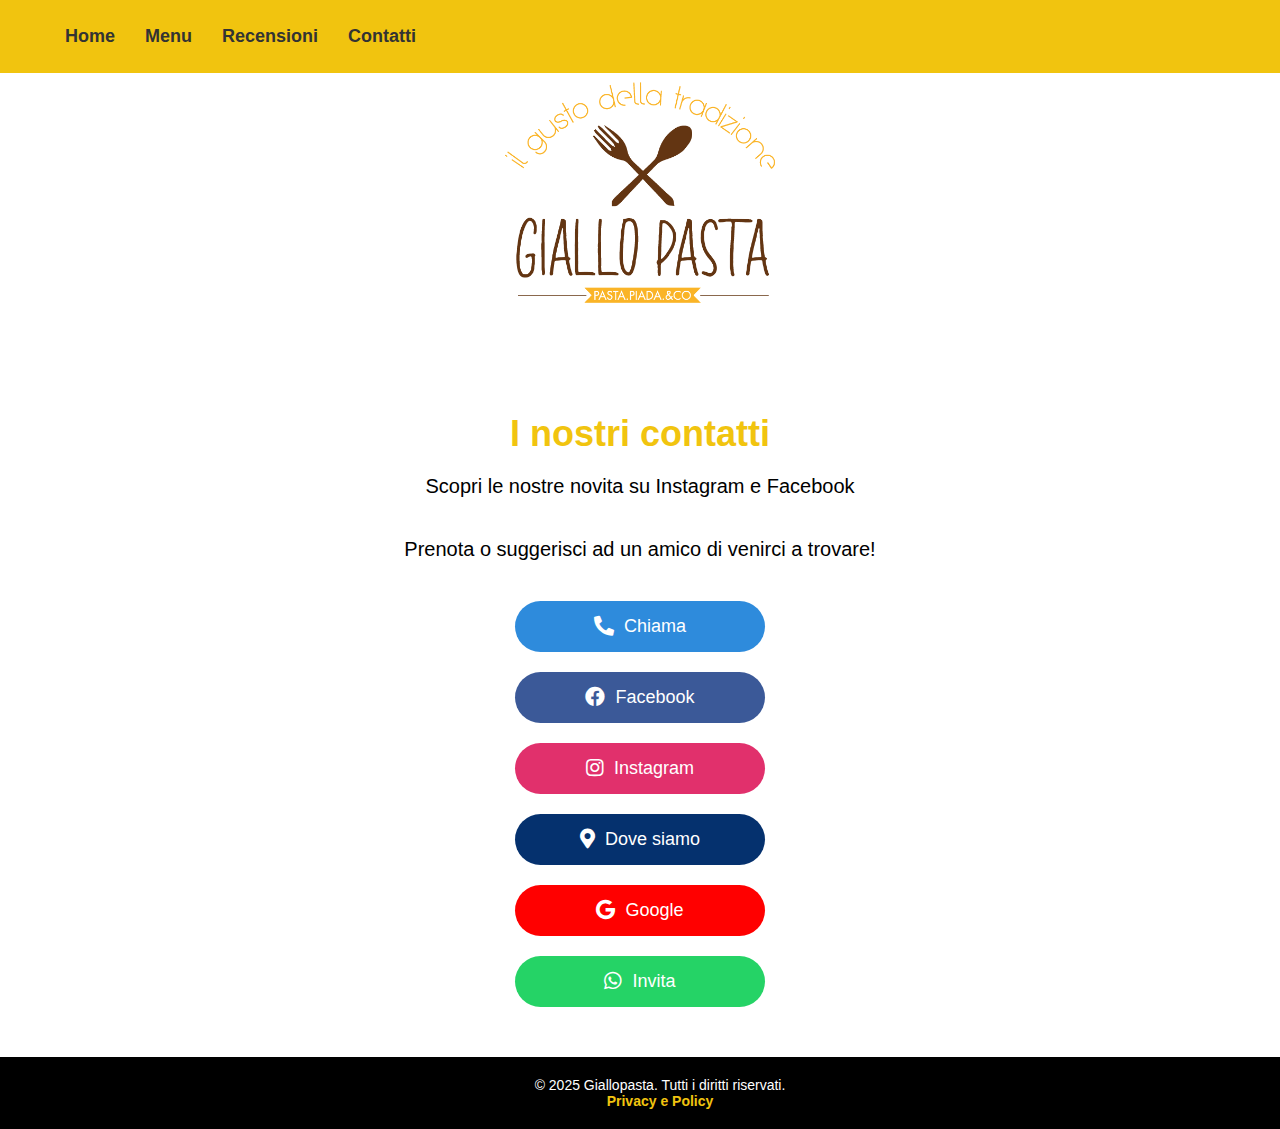
==== contatti.html @ cd017f89 "Add files via upload" ====
<!DOCTYPE html>
<html lang="it">
<head>
  <meta charset="UTF-8">
  <meta name="viewport" content="width=device-width, initial-scale=1.0">
  <title>Giallopasta - Contatti</title>
  <link rel="stylesheet" href="style.css">
  <link href="https://cdnjs.cloudflare.com/ajax/libs/font-awesome/5.15.3/css/all.min.css" rel="stylesheet"> <!-- Font Awesome per le icone -->
  <style>
   /* Stili per i pulsanti */
  /* Stili per i pulsanti */
.buttons-container {
  display: flex;
  flex-direction: column;  /* Disporre i pulsanti in colonna */
  align-items: center;     /* Centra i pulsanti orizzontalmente */
  gap: 20px;
  margin-top: 40px;
}

.button {
  display: flex;
  align-items: center;
  justify-content: center;
  padding: 15px 30px;
  font-size: 18px;
  border-radius: 50px;
  color: #fff;
  cursor: pointer;
  text-decoration: none;
  transition: background-color 0.3s;
  width: 250px; /* Imposta una larghezza fissa per i pulsanti */
  box-sizing: border-box; /* Per includere il padding nel calcolo della larghezza */
}

.button i {
  margin-right: 10px;
  font-size: 20px;
}

.button:hover {
  opacity: 0.8;
}

/* Colori specifici per ogni pulsante */
.call-button {
  background-color: #2e8bdc; /* WhatsApp */
}

.facebook-button {
  background-color: #3b5998; /* Facebook */
}

.instagram-button {
  background-color: #E1306C; /* Instagram */
}

.location-button {
  background-color: #05316e; /* Google Maps */
}

.google-button {
  background-color: #ff0000; /* Google */
}

.whatsapp-button {
  background-color: #25D366; /* WhatsApp */
}

  </style>
</head>
<body>
  <!-- Include il Menu a Hamburger -->
  <nav class="navbar">
    <div class="hamburger" onclick="toggleMenu()">
      <div class="line"></div>
      <div class="line"></div>
      <div class="line"></div>
    </div>
    <ul class="nav-links">
      <li><a href="index.html">Home</a></li>
      <li><a href="menu.html">Menu</a></li>
      <li><a href="recensioni.html">Recensioni</a></li>
      <li><a href="contatti.html">Contatti</a></li>
    </ul>
  </nav>
  
  <!-- Logo sotto la barra del menu -->
  <div class="logo-container">
    <img src="logo1.png" alt="Logo Giallopasta" class="logo-img">
  </div>

  <!-- Contenuto della Pagina contatti -->
  <section id="menu">
    <h1>I nostri contatti</h1>
    <p>Scopri le nostre novita su Instagram e Facebook</p>
    <p>Prenota o suggerisci ad un amico di venirci a trovare!</p>

    <!-- Contenitore dei pulsanti -->
    <div class="buttons-container">
        <!-- Pulsante Chiama -->
        <a href="tel:+390858005859" class="button call-button">
          <i class="fas fa-phone-alt"></i> Chiama
        </a>
      
        <!-- Pulsante Facebook -->
        <a href="https://www.facebook.com/giallopastapiadapastaeco" class="button facebook-button" target="_blank">
          <i class="fab fa-facebook"></i> Facebook
        </a>
      
        <!-- Pulsante Instagram -->
        <a href="https://www.instagram.com/_giallo.pasta_/?hl=it" class="button instagram-button" target="_blank">
          <i class="fab fa-instagram"></i> Instagram
        </a>
      
        <!-- Pulsante Dove Siamo (Google Maps) -->
        <a href="https://www.google.com/maps/place/GialloPasta+Piada+Pasta+%26+co/@42.7555585,13.9677707,16z/data=!3m1!4b1!4m6!3m5!1s0x1331936d4ef48c47:0xb2b34f230ee96b62!8m2!3d42.7555585!4d13.9677707!16s%2Fg%2F11jclldyzk?entry=ttu&g_ep=EgoyMDI1MDMxMS4wIKXMDSoASAFQAw%3D%3D" class="button location-button" target="_blank">
          <i class="fas fa-map-marker-alt"></i> Dove siamo
        </a>
      
        <!-- Pulsante Google -->
        <a href="https://g.co/kgs/egziCXt" class="button google-button" target="_blank">
          <i class="fab fa-google"></i> Google
        </a>
      
        <!-- Pulsante Invita su WhatsApp -->
        <a href="https://wa.me/?text=Vieni%20anche%20tu%20da%20Giallopasta.%20Scopri%20il%20ristorante%20al%20sito%3A%20tuo_sito" class="button whatsapp-button" target="_blank">
          <i class="fab fa-whatsapp"></i> Invita
        </a>
      </div>
      
  </section>

  <script src="app.js"></script>

  <!-- Footer -->
  <footer>
    <p>&copy; 2025 Giallopasta. Tutti i diritti riservati.</p>
   <!-- Aggiungi questa parte dove desideri nel tuo HTML -->
<p><a href="privacyepolicy.html" class="privacy-policy-link">Privacy e Policy</a></p>

  </footer>
</body>
</html>
---- style.css ----
/* Stili generali */
body {
    font-family: Arial, sans-serif;
    margin: 0;
    padding: 0;
    box-sizing: border-box;
  }
  
  /* Navbar */
  .navbar {
    position: fixed;
    top: 0;
    left: 0;
    width: 100%;
    background-color: #f1c40f; /* Giallo Giallopasta */
    padding: 10px;
    display: flex;
    justify-content: space-between;
    align-items: center;
    z-index: 10;
  }
  
  /* Hamburger icon */
  .hamburger {
    display: none;
    flex-direction: column;
    cursor: pointer;
  }
  
  .hamburger .line {
    width: 25px;
    height: 3px;
    margin: 5px 0;
    background-color: #333;
  }
  
  /* Menu Links */
  .nav-links {
    display: flex;
    list-style: none;
  }
  
  .nav-links li {
    margin: 0 15px;
  }
  
  .nav-links a {
    text-decoration: none;
    color: #333;
    font-size: 18px;
    font-weight: bold;
  }
  
  /* Mobile responsiveness */
  @media (max-width: 768px) {
    .nav-links {
      display: none; /* Nasconde il menu su schermi piccoli */
      position: absolute;
      top: 50px;
      right: 10px;
      background-color: #f1c40f;
      border-radius: 5px;
      width: 200px;
    }
  
    .hamburger {
      display: flex;
    }
  
    .nav-links.show {
      display: block; /* Mostra il menu quando la classe "show" è aggiunta */
    }
  
    .nav-links li {
      padding: 10px;
      text-align: center;
    }
  }
  
  /* Logo sotto la barra del menu */
  .logo-container {
    text-align: center; /* Centra il logo orizzontalmente */
    margin-top: 80px; /* Distanza dalla barra di navigazione */
    margin-bottom: 30px; /* Spazio sotto il logo */
  }
  
  .logo-img {
    max-width: 300px; /* Aumenta la larghezza massima del logo */
    width: auto; /* Mantieni le proporzioni del logo */
    height: auto; /* Impedisce la distorsione del logo */
  }
  
  /* Sezione principale */
  section {
    padding: 50px 20px;
    text-align: center; /* Centra il contenuto orizzontalmente */
  }
  
  .content {
    max-width: 1000px;
    margin: 0 auto; /* Centra la sezione contenente il titolo e il paragrafo */
  }
  
  h1 {
    font-size: 36px;
    color: #f1c40f;
    margin-bottom: 20px; /* Distanza tra il titolo e il paragrafo */
  }
  
  p {
    font-size: 20px;
    color: #000000;
    margin-bottom: 40px; /* Spazio tra il testo e il contenuto successivo */
  }
  /* Contenitore del pulsante "Scopri il Menù" */
.button-container {
    display: flex;
    justify-content: center; /* Centra il contenuto orizzontalmente */
    margin-top: 20px; /* Distanza tra il testo e il pulsante */
  }
  
  /* Pulsante "Scopri il Menù" */
  .menu-btn {
    background-color: #f1c40f; /* Giallo Giallopasta */
    border: none;
    padding: 15px 30px;
    font-size: 18px;
    color: white;
    border-radius: 25px; /* Bordi arrotondati */
    cursor: pointer;
    margin-bottom: 30px; /* Distanza tra il pulsante e la galleria di immagini */
    transition: background-color 0.3s ease;
  }
  
  .menu-btn:hover {
    background-color: #e0b40f; /* Colore del pulsante quando hover */
  }
  
  /* Contenitore per la galleria di immagini */
  .image-slider {
    width: 50%;
    margin: 20px auto;
    
    overflow: hidden; /* Nasconde le immagini fuori dal contenitore */
    border: 3px solid #f1c40f; /* Bordo rettangolare giallo */
    border-radius: 10px; /* Rende gli angoli arrotondati */
    padding: 10px;
    background-color: #fff;
    position: relative; /* Necessario per posizionare correttamente l'immagine */
    margin-bottom: 80px; /* Aggiungi spazio per compensare il footer fisso */


  }
  
  /* Contenitore delle immagini per mantenerle con dimensioni uguali */
.slider-images {
    display: flex;
    transition: transform 1s ease-in-out; /* Transizione per scorrere le immagini */
    width: 100%;
    justify-content: space-between; /* Distanza tra le immagini */
  }
  
  .slider-images img {
    width: calc(100% - 20px); /* Le immagini devono riempire lo spazio meno i margini */
    height: auto; /* Mantiene l'aspect ratio originale */
    object-fit: cover; /* Copre l'area senza distorsioni, ritagliando le immagini */
    border: 2px solid #f1c40f; /* Bordo giallo attorno alle immagini */
    border-radius: 8px; /* Angoli arrotondati per le immagini */
    margin: 10px; /* Aggiungi margini su tutti i lati delle immagini (10px sopra, sotto, destra, sinistra) */
  }
  
  
  /* Linea di separazione */
  .separator-line {
    width: 80%;
    height: 2px;
    background-color: #333;
    margin: 30px auto; /* Centra la linea orizzontale */
  }
  
  /* Footer Fisso al fondo della pagina */
  footer {
    background-color: #000000; /* Colore di sfondo scuro per il footer */
    color: #ffffff; /* Testo bianco */
    padding: 20px;
    text-align: center;
    position: relative; /* Cambia da fixed a relative */
  margin-top: auto; /* Spinge il footer verso il fondo */
    bottom: 0;        /* Posizionato al fondo della pagina */
    left: 0;
    width: 100%;
    z-index: 10;
  }
  
  footer p {
    margin: 0;
    color: #ffffff; /* Colore blu per il testo nei paragrafi del footer */

    font-size: 14px;
  }
  

  /* Sezione Titoli e Descrizioni pagina home*/
.titles-descriptions {
    padding: 50px 20px;
    text-align: center;
    background-color: #f9f9f9;
  }
  
  .title-description-block {
    margin-bottom: 40px;
    padding: 20px;
    border: 2px solid #ccc;
    border-radius: 8px;
    background-color: #fff;
  }
  
  .title {
    font-size: 28px;
    margin-bottom: 10px;
  }
  
  .description {
    font-size: 18px;
    color: #000000;
  }
  
  /* Puoi aggiungere classi per i colori personalizzati, se preferisci */
  .title.red {
    color: #FF5733;
  }
  
  .title.blue {
    color: #3498db;
  }
  
  .title.green {
    color: #2ecc71;
  }

  .title.pink {
    color: #e11298;
  }
  
  .description.red {
    color: #FF5733;
  }
  
  .description.blue {
    color: #3498db;
  }
  
  .description.green {
    color: #2ecc71;
  }

  .description.pink {
    color: #e11298;
  }
   /* Sezione Titoli e Descrizioni pagina home fine*/ 


   /* Stile per il link Privacy e Policy */
.privacy-policy-link {
    color: #f1c40f; /* Colore giallo per il link */
    text-decoration: none; /* Rimuove la sottolineatura */
    font-weight: bold; /* Rende il testo più evidenziato */
}

.privacy-policy-link:hover {
    color: #e0b40f; /* Colore giallo più scuro quando il link è in hover */
    text-decoration: underline; /* Aggiunge la sottolineatura quando il mouse ci passa sopra */
}
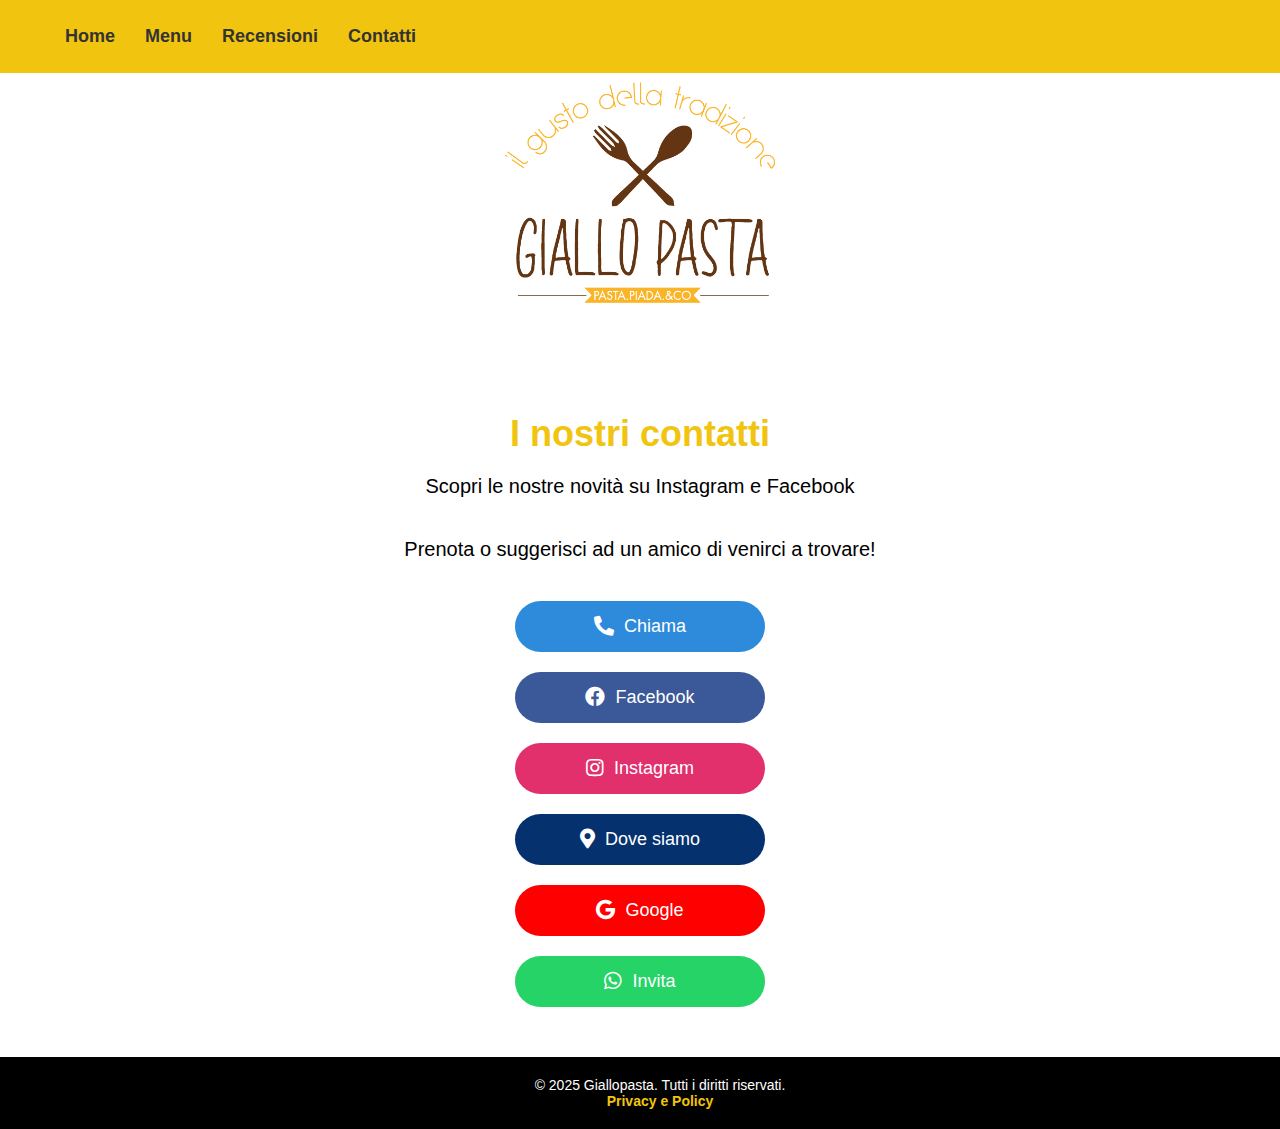
==== commit f51f4112: "Add files via upload" ====
--- a/contatti.html
+++ b/contatti.html
@@ -5,66 +5,66 @@
   <meta name="viewport" content="width=device-width, initial-scale=1.0">
   <title>Giallopasta - Contatti</title>
   <link rel="stylesheet" href="style.css">
+  <link rel="manifest" href="/manifest.json">
   <link href="https://cdnjs.cloudflare.com/ajax/libs/font-awesome/5.15.3/css/all.min.css" rel="stylesheet"> <!-- Font Awesome per le icone -->
   <style>
-   /* Stili per i pulsanti */
-  /* Stili per i pulsanti */
-.buttons-container {
-  display: flex;
-  flex-direction: column;  /* Disporre i pulsanti in colonna */
-  align-items: center;     /* Centra i pulsanti orizzontalmente */
-  gap: 20px;
-  margin-top: 40px;
-}
+    /* Stili per i pulsanti */
+    .buttons-container {
+      display: flex;
+      flex-direction: column;  /* Disporre i pulsanti in colonna */
+      align-items: center;     /* Centra i pulsanti orizzontalmente */
+      gap: 20px;
+      margin-top: 40px;
+    }
 
-.button {
-  display: flex;
-  align-items: center;
-  justify-content: center;
-  padding: 15px 30px;
-  font-size: 18px;
-  border-radius: 50px;
-  color: #fff;
-  cursor: pointer;
-  text-decoration: none;
-  transition: background-color 0.3s;
-  width: 250px; /* Imposta una larghezza fissa per i pulsanti */
-  box-sizing: border-box; /* Per includere il padding nel calcolo della larghezza */
-}
+    .button {
+      display: flex;
+      align-items: center;
+      justify-content: center;
+      padding: 15px 30px;
+      font-size: 18px;
+      border-radius: 50px;
+      color: #fff;
+      cursor: pointer;
+      text-decoration: none;
+      transition: background-color 0.3s;
+      width: 250px; /* Imposta una larghezza fissa per i pulsanti */
+      box-sizing: border-box; /* Per includere il padding nel calcolo della larghezza */
+    }
 
-.button i {
-  margin-right: 10px;
-  font-size: 20px;
-}
+    .button i {
+      margin-right: 10px;
+      font-size: 20px;
+    }
 
-.button:hover {
-  opacity: 0.8;
-}
+    .button:hover {
+      opacity: 0.8;
+    }
 
-/* Colori specifici per ogni pulsante */
-.call-button {
-  background-color: #2e8bdc; /* WhatsApp */
-}
+    /* Colori specifici per ogni pulsante */
+    .call-button {
+      background-color: #2e8bdc; /* WhatsApp */
+    }
 
-.facebook-button {
-  background-color: #3b5998; /* Facebook */
-}
+    .facebook-button {
+      background-color: #3b5998; /* Facebook */
+    }
 
-.instagram-button {
-  background-color: #E1306C; /* Instagram */
-}
+    .instagram-button {
+      background-color: #E1306C; /* Instagram */
+    }
 
-.location-button {
-  background-color: #05316e; /* Google Maps */
-}
+    .location-button {
+      background-color: #05316e; /* Google Maps */
+    }
 
-.google-button {
-  background-color: #ff0000; /* Google */
-}
+    .google-button {
+      background-color: #ff0000; /* Google */
+    }
 
-.whatsapp-button {
-  background-color: #25D366; /* WhatsApp */
-}
+    .whatsapp-button {
+      background-color: #25D366; /* WhatsApp */
+    }
 
   </style>
 </head>
@@ -90,9 +90,9 @@
   </div>
 
   <!-- Contenuto della Pagina contatti -->
-  <section id="menu">
+  <section id="contatti">
     <h1>I nostri contatti</h1>
-    <p>Scopri le nostre novita su Instagram e Facebook</p>
+    <p>Scopri le nostre novità su Instagram e Facebook</p>
     <p>Prenota o suggerisci ad un amico di venirci a trovare!</p>
 
     <!-- Contenitore dei pulsanti -->
@@ -136,8 +136,15 @@
   <footer>
     <p>&copy; 2025 Giallopasta. Tutti i diritti riservati.</p>
    <!-- Aggiungi questa parte dove desideri nel tuo HTML -->
-<p><a href="privacyepolicy.html" class="privacy-policy-link">Privacy e Policy</a></p>
-
+    <p><a href="privacyepolicy.html" class="privacy-policy-link">Privacy e Policy</a></p>
   </footer>
+    <!-- JavaScript per il toggle del menu -->
+    <script>
+        function toggleMenu() {
+          const navLinks = document.querySelector('.nav-links');
+          navLinks.classList.toggle('show');
+        }
+      </script>
+      <script src="app.js"></script> <!-- Collega il JavaScript -->
 </body>
 </html>
--- a/style.css
+++ b/style.css
@@ -4,10 +4,10 @@
     margin: 0;
     padding: 0;
     box-sizing: border-box;
-  }
-  
-  /* Navbar */
-  .navbar {
+}
+
+/* Navbar */
+.navbar {
     position: fixed;
     top: 0;
     left: 0;
@@ -18,109 +18,110 @@
     justify-content: space-between;
     align-items: center;
     z-index: 10;
-  }
-  
-  /* Hamburger icon */
-  .hamburger {
+}
+
+/* Hamburger icon */
+.hamburger {
     display: none;
     flex-direction: column;
     cursor: pointer;
-  }
-  
-  .hamburger .line {
+}
+
+.hamburger .line {
     width: 25px;
     height: 3px;
     margin: 5px 0;
     background-color: #333;
-  }
-  
-  /* Menu Links */
-  .nav-links {
+}
+
+/* Menu Links */
+.nav-links {
     display: flex;
     list-style: none;
-  }
-  
-  .nav-links li {
+}
+
+.nav-links li {
     margin: 0 15px;
-  }
-  
-  .nav-links a {
+}
+
+.nav-links a {
     text-decoration: none;
     color: #333;
     font-size: 18px;
     font-weight: bold;
-  }
-  
-  /* Mobile responsiveness */
-  @media (max-width: 768px) {
+}
+
+/* Mobile responsiveness */
+@media (max-width: 768px) {
     .nav-links {
-      display: none; /* Nasconde il menu su schermi piccoli */
-      position: absolute;
-      top: 50px;
-      right: 10px;
-      background-color: #f1c40f;
-      border-radius: 5px;
-      width: 200px;
-    }
-  
+        display: none; /* Nasconde il menu su schermi piccoli */
+        position: absolute;
+        top: 50px;
+        left: 0;
+        background-color: #f1c40f;
+        border-radius: 5px;
+        width: 200px;
+    }
+
     .hamburger {
-      display: flex;
-    }
-  
+        display: flex;
+    }
+
     .nav-links.show {
-      display: block; /* Mostra il menu quando la classe "show" è aggiunta */
-    }
-  
+        display: block; /* Mostra il menu quando la classe "show" è aggiunta */
+    }
+
     .nav-links li {
-      padding: 10px;
-      text-align: center;
-    }
-  }
-  
-  /* Logo sotto la barra del menu */
-  .logo-container {
+        padding: 10px;
+        text-align: center;
+    }
+}
+
+/* Logo sotto la barra del menu */
+.logo-container {
     text-align: center; /* Centra il logo orizzontalmente */
     margin-top: 80px; /* Distanza dalla barra di navigazione */
     margin-bottom: 30px; /* Spazio sotto il logo */
-  }
-  
-  .logo-img {
+}
+
+.logo-img {
     max-width: 300px; /* Aumenta la larghezza massima del logo */
     width: auto; /* Mantieni le proporzioni del logo */
     height: auto; /* Impedisce la distorsione del logo */
-  }
-  
-  /* Sezione principale */
-  section {
+}
+
+/* Sezione principale */
+section {
     padding: 50px 20px;
     text-align: center; /* Centra il contenuto orizzontalmente */
-  }
-  
-  .content {
+}
+
+.content {
     max-width: 1000px;
     margin: 0 auto; /* Centra la sezione contenente il titolo e il paragrafo */
-  }
-  
-  h1 {
+}
+
+h1 {
     font-size: 36px;
     color: #f1c40f;
     margin-bottom: 20px; /* Distanza tra il titolo e il paragrafo */
-  }
-  
-  p {
+}
+
+p {
     font-size: 20px;
     color: #000000;
     margin-bottom: 40px; /* Spazio tra il testo e il contenuto successivo */
-  }
-  /* Contenitore del pulsante "Scopri il Menù" */
+}
+
+/* Contenitore del pulsante "Scopri il Menù" */
 .button-container {
     display: flex;
     justify-content: center; /* Centra il contenuto orizzontalmente */
     margin-top: 20px; /* Distanza tra il testo e il pulsante */
-  }
-  
-  /* Pulsante "Scopri il Menù" */
-  .menu-btn {
+}
+
+/* Pulsante "Scopri il Menù" */
+.menu-btn {
     background-color: #f1c40f; /* Giallo Giallopasta */
     border: none;
     padding: 15px 30px;
@@ -130,17 +131,16 @@
     cursor: pointer;
     margin-bottom: 30px; /* Distanza tra il pulsante e la galleria di immagini */
     transition: background-color 0.3s ease;
-  }
-  
-  .menu-btn:hover {
+}
+
+.menu-btn:hover {
     background-color: #e0b40f; /* Colore del pulsante quando hover */
-  }
-  
-  /* Contenitore per la galleria di immagini */
-  .image-slider {
+}
+
+/* Contenitore per la galleria di immagini */
+.image-slider {
     width: 50%;
     margin: 20px auto;
-    
     overflow: hidden; /* Nasconde le immagini fuori dal contenitore */
     border: 3px solid #f1c40f; /* Bordo rettangolare giallo */
     border-radius: 10px; /* Rende gli angoli arrotondati */
@@ -148,119 +148,79 @@
     background-color: #fff;
     position: relative; /* Necessario per posizionare correttamente l'immagine */
     margin-bottom: 80px; /* Aggiungi spazio per compensare il footer fisso */
-
-
-  }
-  
-  /* Contenitore delle immagini per mantenerle con dimensioni uguali */
+}
+
+/* Contenitore delle immagini per mantenerle con dimensioni uguali */
 .slider-images {
     display: flex;
     transition: transform 1s ease-in-out; /* Transizione per scorrere le immagini */
     width: 100%;
     justify-content: space-between; /* Distanza tra le immagini */
-  }
-  
-  .slider-images img {
+}
+
+.slider-images img {
     width: calc(100% - 20px); /* Le immagini devono riempire lo spazio meno i margini */
     height: auto; /* Mantiene l'aspect ratio originale */
     object-fit: cover; /* Copre l'area senza distorsioni, ritagliando le immagini */
     border: 2px solid #f1c40f; /* Bordo giallo attorno alle immagini */
     border-radius: 8px; /* Angoli arrotondati per le immagini */
     margin: 10px; /* Aggiungi margini su tutti i lati delle immagini (10px sopra, sotto, destra, sinistra) */
-  }
-  
-  
-  /* Linea di separazione */
-  .separator-line {
+}
+
+/* Linea di separazione */
+.separator-line {
     width: 80%;
     height: 2px;
     background-color: #333;
     margin: 30px auto; /* Centra la linea orizzontale */
-  }
-  
-  /* Footer Fisso al fondo della pagina */
-  footer {
+}
+
+/* Footer Fisso al fondo della pagina */
+footer {
     background-color: #000000; /* Colore di sfondo scuro per il footer */
     color: #ffffff; /* Testo bianco */
     padding: 20px;
     text-align: center;
     position: relative; /* Cambia da fixed a relative */
-  margin-top: auto; /* Spinge il footer verso il fondo */
+    margin-top: auto; /* Spinge il footer verso il fondo */
     bottom: 0;        /* Posizionato al fondo della pagina */
     left: 0;
     width: 100%;
     z-index: 10;
-  }
-  
-  footer p {
+}
+
+footer p {
     margin: 0;
     color: #ffffff; /* Colore blu per il testo nei paragrafi del footer */
-
     font-size: 14px;
-  }
-  
-
-  /* Sezione Titoli e Descrizioni pagina home*/
+}
+
+/* Sezione Titoli e Descrizioni pagina home*/
 .titles-descriptions {
     padding: 50px 20px;
     text-align: center;
     background-color: #f9f9f9;
-  }
-  
-  .title-description-block {
+}
+
+.title-description-block {
     margin-bottom: 40px;
     padding: 20px;
     border: 2px solid #ccc;
     border-radius: 8px;
     background-color: #fff;
-  }
-  
-  .title {
+}
+
+.title {
     font-size: 28px;
     margin-bottom: 10px;
-  }
-  
-  .description {
+}
+
+.description {
     font-size: 18px;
     color: #000000;
-  }
-  
-  /* Puoi aggiungere classi per i colori personalizzati, se preferisci */
-  .title.red {
-    color: #FF5733;
-  }
-  
-  .title.blue {
-    color: #3498db;
-  }
-  
-  .title.green {
-    color: #2ecc71;
-  }
-
-  .title.pink {
-    color: #e11298;
-  }
-  
-  .description.red {
-    color: #FF5733;
-  }
-  
-  .description.blue {
-    color: #3498db;
-  }
-  
-  .description.green {
-    color: #2ecc71;
-  }
-
-  .description.pink {
-    color: #e11298;
-  }
-   /* Sezione Titoli e Descrizioni pagina home fine*/ 
-
-
-   /* Stile per il link Privacy e Policy */
+}
+
+/* Stile per il link Privacy e Policy */
 .privacy-policy-link {
     color: #f1c40f; /* Colore giallo per il link */
     text-decoration: none; /* Rimuove la sottolineatura */
